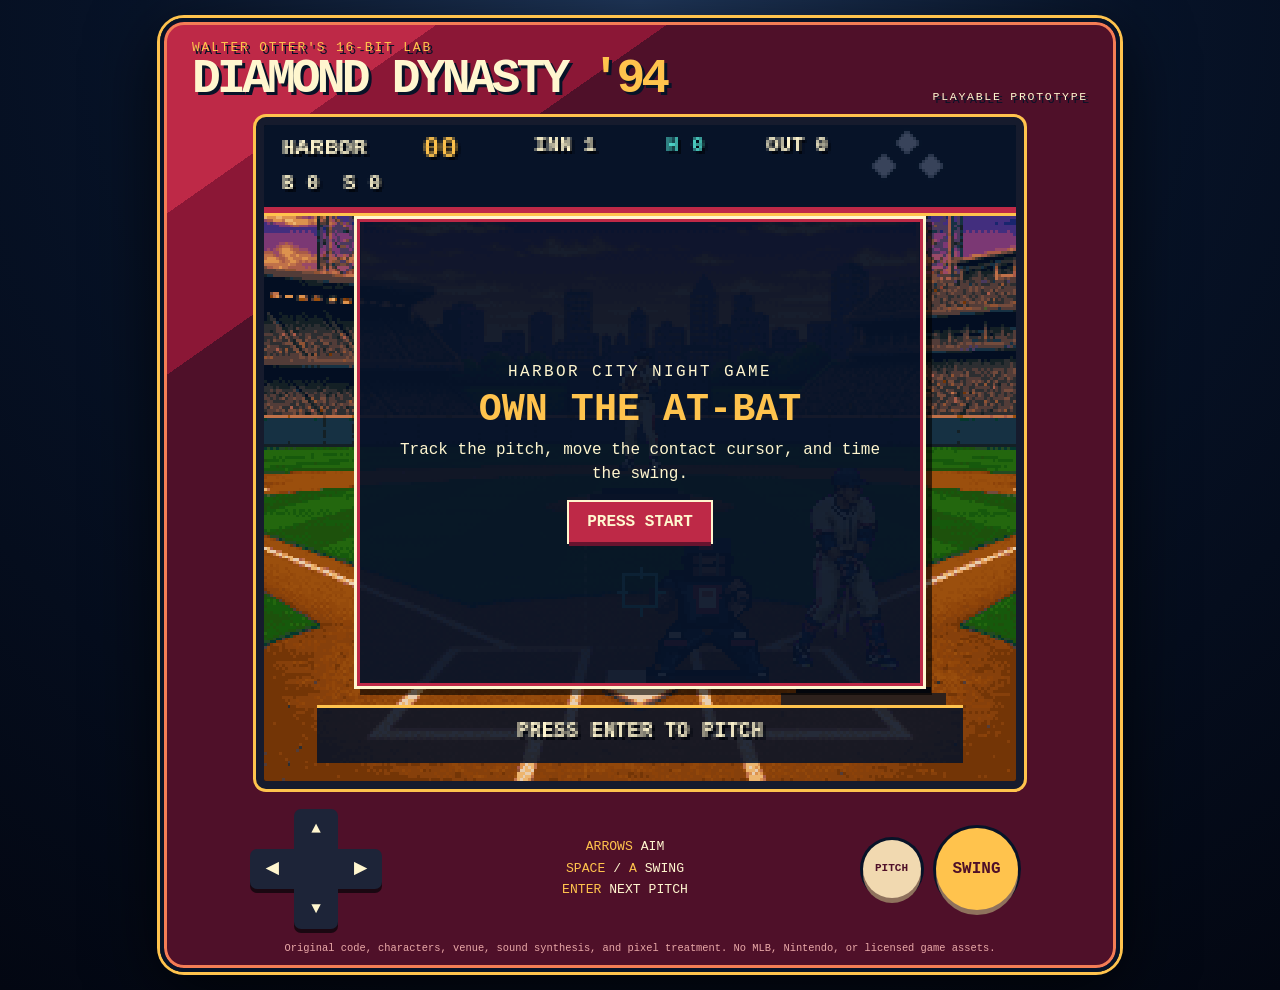
==== prototypes/diamond-dynasty/index.html @ b4f50368 "Replace procedural baseball figures with native sprites Co-authored-by: ersgit1 <eric@ersgroupinc.co" ====
<!-- PROTOTYPE - NOT FOR PRODUCTION
Question: Can an original browser-native 16-bit baseball at-bat feel readable, skillful, and visually competitive with strong SNES-era sports games?
Date: 2026-08-20 -->
<!doctype html>
<html lang="en">
  <head>
    <meta charset="UTF-8" />
    <meta name="viewport" content="width=device-width, initial-scale=1.0, viewport-fit=cover" />
    <meta name="theme-color" content="#071328" />
    <title>Diamond Dynasty '94 — Prototype</title>
    <link rel="stylesheet" href="./style.css" />
  </head>
  <body>
    <main class="cabinet" aria-labelledby="game-title">
      <header class="marquee">
        <div>
          <p class="eyebrow">WALTER OTTER'S 16-BIT LAB</p>
          <h1 id="game-title">DIAMOND DYNASTY <span>'94</span></h1>
        </div>
        <p class="prototype-tag">PLAYABLE PROTOTYPE</p>
      </header>

      <section class="screen-shell" aria-label="Baseball game">
        <canvas id="game" width="256" height="224" aria-label="Playable baseball at-bat"></canvas>
        <div id="start-card" class="start-card">
          <p class="kicker">HARBOR CITY NIGHT GAME</p>
          <h2>OWN THE AT-BAT</h2>
          <p>Track the pitch, move the contact cursor, and time the swing.</p>
          <button id="start-button" type="button">PRESS START</button>
        </div>
      </section>

      <section class="controls" aria-label="Game controls">
        <div class="dpad" aria-label="Aim contact cursor">
          <button type="button" data-control="up" aria-label="Aim up">▲</button>
          <button type="button" data-control="left" aria-label="Aim left">◀</button>
          <button type="button" data-control="down" aria-label="Aim down">▼</button>
          <button type="button" data-control="right" aria-label="Aim right">▶</button>
        </div>
        <div class="control-copy">
          <p><kbd>ARROWS</kbd> AIM</p>
          <p><kbd>SPACE</kbd> / <kbd>A</kbd> SWING</p>
          <p><kbd>ENTER</kbd> NEXT PITCH</p>
        </div>
        <div class="action-buttons">
          <button id="pitch-button" type="button" class="button-small">PITCH</button>
          <button id="swing-button" type="button" class="button-large">SWING</button>
        </div>
      </section>

      <footer>
        Original code, characters, venue, sound synthesis, and pixel treatment. No MLB, Nintendo, or licensed game assets.
      </footer>
    </main>
    <script type="module" src="./src/game.mjs?v=sprite-art-v4"></script>
  </body>
</html>
---- prototypes/diamond-dynasty/style.css ----
/* PROTOTYPE - NOT FOR PRODUCTION
Question: Can an original browser-native 16-bit baseball at-bat feel readable, skillful, and visually competitive with strong SNES-era sports games?
Date: 2026-08-20 */

:root {
  color-scheme: dark;
  font-family: "Courier New", Courier, monospace;
  background: #050a18;
  color: #fff6cf;
  --cream: #fff6cf;
  --gold: #ffc34d;
  --orange: #f06a32;
  --red: #be2947;
  --teal: #0f8f8f;
  --navy: #071328;
}

* { box-sizing: border-box; }

body {
  margin: 0;
  min-height: 100vh;
  display: grid;
  place-items: center;
  padding: 18px;
  background:
    radial-gradient(circle at 50% 0%, #20385c 0, #071328 42%, #030712 100%);
}

.cabinet {
  width: min(100%, 960px);
  border: 4px solid #071328;
  border-radius: 24px;
  padding: 18px 22px 14px;
  background: linear-gradient(145deg, #be2947 0 12%, #8b1736 12% 22%, #4f1029 22% 100%);
  box-shadow: 0 0 0 3px #ffc34d, 0 18px 70px #000b, inset 0 0 0 3px #f47d55;
}

.marquee {
  display: flex;
  align-items: end;
  justify-content: space-between;
  gap: 20px;
  margin: 0 6px 14px;
  text-shadow: 3px 3px 0 #071328;
}

.eyebrow, .prototype-tag, .kicker { margin: 0; letter-spacing: .15em; }
.eyebrow { color: #ffc34d; font-size: clamp(.58rem, 1.7vw, .8rem); }
h1 { margin: 2px 0 0; font-size: clamp(1.55rem, 5vw, 3rem); line-height: .95; letter-spacing: -.08em; }
h1 span { color: #ffc34d; }
.prototype-tag { color: #fff6cf; font-size: .72rem; text-align: right; }

.screen-shell {
  position: relative;
  overflow: hidden;
  width: min(100%, 768px);
  aspect-ratio: 8 / 7;
  margin: auto;
  border: 8px solid #161b2d;
  border-radius: 10px;
  background: #000;
  box-shadow: 0 0 0 3px #ffc34d, inset 0 0 30px #000;
}

canvas {
  display: block;
  width: 100%;
  height: 100%;
  image-rendering: pixelated;
  image-rendering: crisp-edges;
  touch-action: none;
}

.start-card {
  position: absolute;
  inset: 14% 12%;
  display: grid;
  place-content: center;
  text-align: center;
  padding: 20px;
  border: 3px solid #fff6cf;
  background: #071328ed;
  box-shadow: 6px 6px 0 #0009, inset 0 0 0 3px #be2947;
}

.start-card.is-hidden { display: none; }
.start-card h2 { margin: 7px 0; font-size: clamp(1.2rem, 4vw, 2.4rem); color: #ffc34d; }
.start-card p:not(.kicker) { max-width: 32rem; margin: 0 auto 16px; line-height: 1.45; }

button {
  font: 700 1rem/1 "Courier New", monospace;
  color: #fff6cf;
  border: 0;
  cursor: pointer;
  touch-action: manipulation;
}

#start-button {
  justify-self: center;
  padding: 12px 18px;
  background: #be2947;
  box-shadow: 0 4px 0 #67132e, 0 0 0 2px #fff6cf;
}

button:focus-visible { outline: 3px solid #52e0d0; outline-offset: 3px; }
button:active { transform: translateY(2px); box-shadow: none !important; }

.controls {
  display: grid;
  grid-template-columns: 150px 1fr 180px;
  align-items: center;
  gap: 22px;
  width: min(100%, 780px);
  margin: 20px auto 6px;
}

.dpad {
  display: grid;
  grid-template-columns: repeat(3, 44px);
  grid-template-rows: repeat(3, 40px);
  filter: drop-shadow(0 4px 0 #1a0711);
}

.dpad button { background: #1d2438; }
.dpad button:nth-child(1) { grid-area: 1 / 2; border-radius: 7px 7px 0 0; }
.dpad button:nth-child(2) { grid-area: 2 / 1; border-radius: 7px 0 0 7px; }
.dpad button:nth-child(3) { grid-area: 3 / 2; border-radius: 0 0 7px 7px; }
.dpad button:nth-child(4) { grid-area: 2 / 3; border-radius: 0 7px 7px 0; }
.dpad::after { content: ""; grid-area: 2 / 2; background: #1d2438; }

.control-copy { font-size: clamp(.64rem, 1.7vw, .82rem); line-height: 1.65; text-align: center; }
.control-copy p { margin: 0; }
kbd { color: #ffc34d; font: inherit; }

.action-buttons { display: flex; align-items: center; justify-content: center; gap: 15px; }
.action-buttons button { border-radius: 50%; background: #f1d9b0; color: #4f1029; box-shadow: 0 5px 0 #8f725d, 0 0 0 3px #071328; }
.button-small { width: 58px; height: 58px; font-size: .69rem; }
.button-large { width: 82px; height: 82px; background: #ffc34d !important; }

footer { margin-top: 13px; color: #eaa9a8; font-size: .65rem; text-align: center; }

@media (max-width: 700px) {
  body { padding: 8px; align-items: start; }
  .cabinet { padding: 13px 10px 10px; border-radius: 15px; }
  .prototype-tag { display: none; }
  .screen-shell { border-width: 5px; }
  .controls { grid-template-columns: 132px 1fr; gap: 8px; margin-top: 13px; }
  .control-copy { display: none; }
  .dpad { transform: scale(.86); transform-origin: left center; }
  .action-buttons { justify-content: flex-end; }
  .button-small { width: 50px; height: 50px; }
  .button-large { width: 70px; height: 70px; }
}

@media (prefers-reduced-motion: reduce) {
  button:active { transform: none; }
}
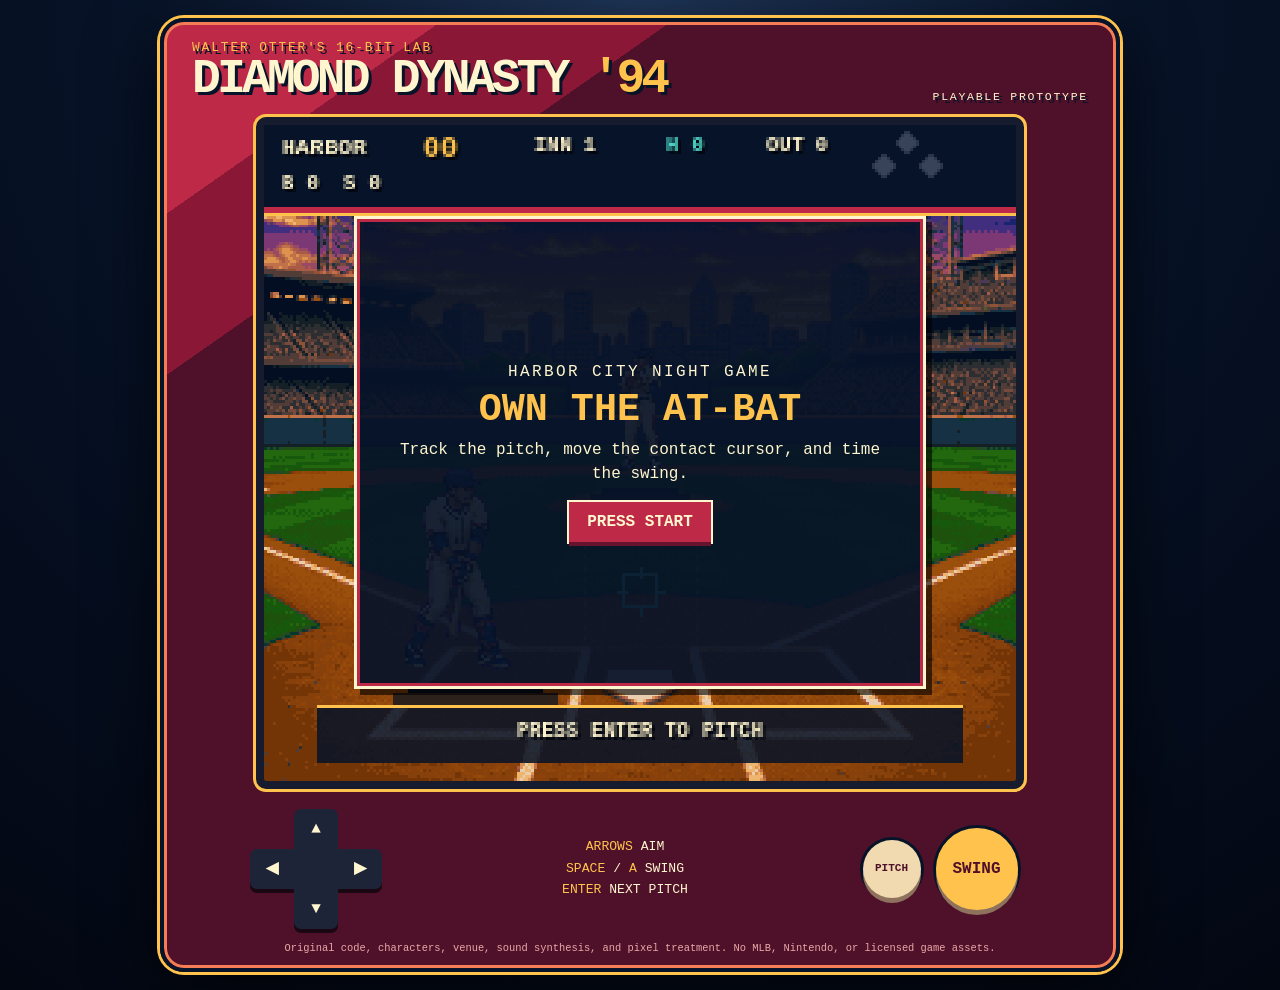
==== commit 650aa155: "Correct batter staging and remove catcher Co-authored-by: ersgit1 <eric@ersgroupinc.com> Signed-off-" ====
--- a/prototypes/diamond-dynasty/index.html
+++ b/prototypes/diamond-dynasty/index.html
@@ -52,6 +52,6 @@
         Original code, characters, venue, sound synthesis, and pixel treatment. No MLB, Nintendo, or licensed game assets.
       </footer>
     </main>
-    <script type="module" src="./src/game.mjs?v=sprite-art-v4"></script>
+    <script type="module" src="./src/game.mjs?v=sprite-art-v5"></script>
   </body>
 </html>
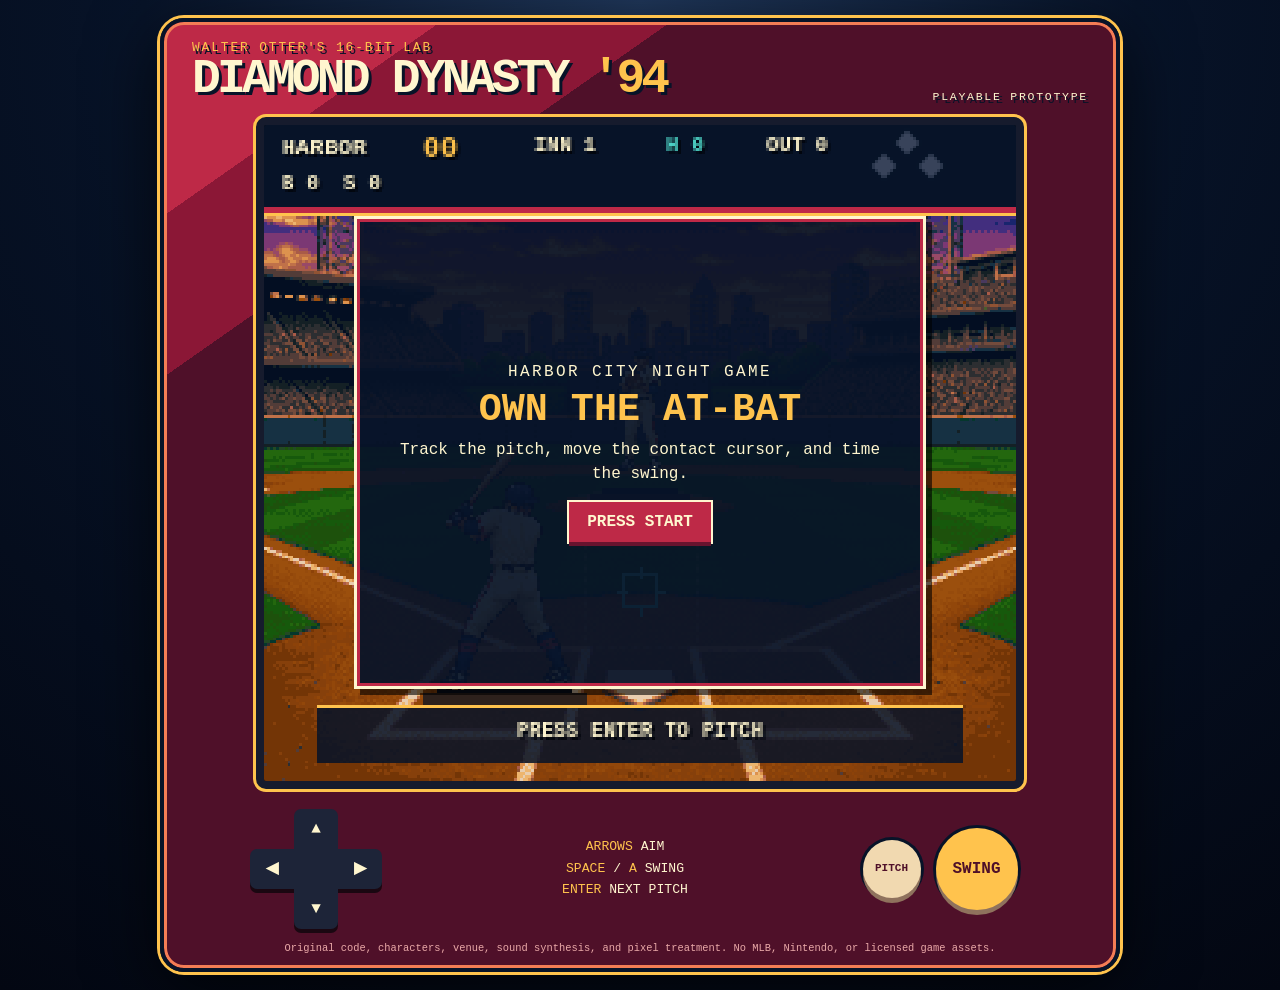
==== commit 2574a416: "Reframe batter and complete swing follow-through Co-authored-by: ersgit1 <eric@ersgroupinc.com> Sign" ====
--- a/prototypes/diamond-dynasty/index.html
+++ b/prototypes/diamond-dynasty/index.html
@@ -8,7 +8,7 @@
     <meta name="viewport" content="width=device-width, initial-scale=1.0, viewport-fit=cover" />
     <meta name="theme-color" content="#071328" />
     <title>Diamond Dynasty '94 — Prototype</title>
-    <link rel="stylesheet" href="./style.css" />
+    <link rel="stylesheet" href="./style.css?v=sprite-art-v6" />
   </head>
   <body>
     <main class="cabinet" aria-labelledby="game-title">
@@ -52,6 +52,6 @@
         Original code, characters, venue, sound synthesis, and pixel treatment. No MLB, Nintendo, or licensed game assets.
       </footer>
     </main>
-    <script type="module" src="./src/game.mjs?v=sprite-art-v5"></script>
+    <script type="module" src="./src/game.mjs?v=sprite-art-v6"></script>
   </body>
 </html>
--- a/prototypes/diamond-dynasty/style.css
+++ b/prototypes/diamond-dynasty/style.css
@@ -109,6 +109,7 @@
 .controls {
   display: grid;
   grid-template-columns: 150px 1fr 180px;
+  grid-template-areas: "dpad copy actions";
   align-items: center;
   gap: 22px;
   width: min(100%, 780px);
@@ -116,6 +117,7 @@
 }
 
 .dpad {
+  grid-area: dpad;
   display: grid;
   grid-template-columns: repeat(3, 44px);
   grid-template-rows: repeat(3, 40px);
@@ -129,11 +131,11 @@
 .dpad button:nth-child(4) { grid-area: 2 / 3; border-radius: 0 7px 7px 0; }
 .dpad::after { content: ""; grid-area: 2 / 2; background: #1d2438; }
 
-.control-copy { font-size: clamp(.64rem, 1.7vw, .82rem); line-height: 1.65; text-align: center; }
+.control-copy { grid-area: copy; font-size: clamp(.64rem, 1.7vw, .82rem); line-height: 1.65; text-align: center; }
 .control-copy p { margin: 0; }
 kbd { color: #ffc34d; font: inherit; }
 
-.action-buttons { display: flex; align-items: center; justify-content: center; gap: 15px; }
+.action-buttons { grid-area: actions; display: flex; min-width: 0; align-items: center; justify-content: center; gap: 15px; }
 .action-buttons button { border-radius: 50%; background: #f1d9b0; color: #4f1029; box-shadow: 0 5px 0 #8f725d, 0 0 0 3px #071328; }
 .button-small { width: 58px; height: 58px; font-size: .69rem; }
 .button-large { width: 82px; height: 82px; background: #ffc34d !important; }
@@ -145,7 +147,7 @@
   .cabinet { padding: 13px 10px 10px; border-radius: 15px; }
   .prototype-tag { display: none; }
   .screen-shell { border-width: 5px; }
-  .controls { grid-template-columns: 132px 1fr; gap: 8px; margin-top: 13px; }
+  .controls { grid-template-columns: minmax(0, 132px) minmax(0, 1fr); grid-template-areas: "dpad actions"; gap: 8px; margin-top: 13px; }
   .control-copy { display: none; }
   .dpad { transform: scale(.86); transform-origin: left center; }
   .action-buttons { justify-content: flex-end; }
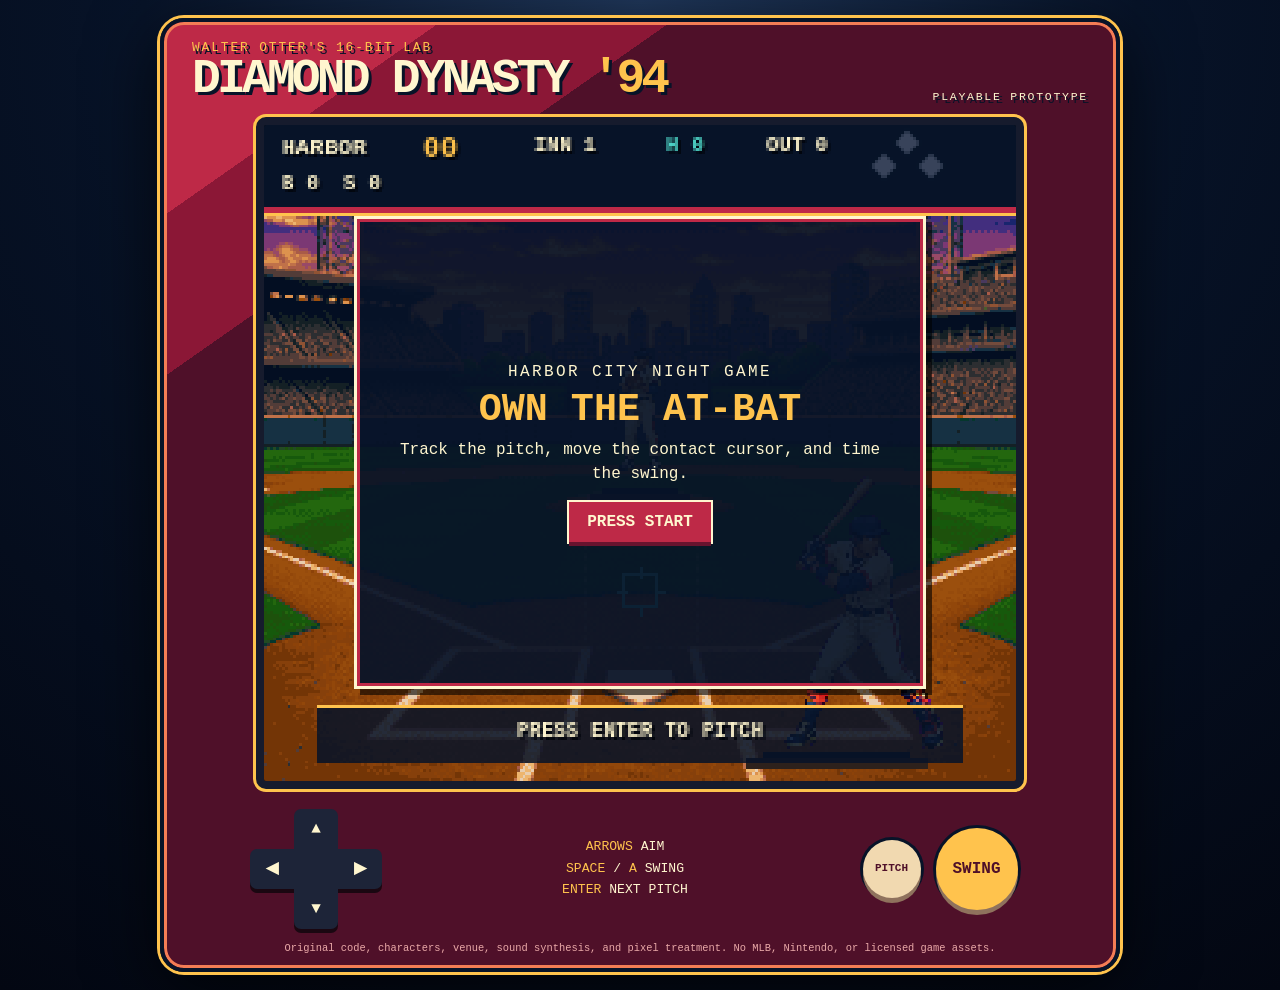
==== commit 14b4ec95: "Match classic pitcher-batter camera Co-authored-by: ersgit1 <eric@ersgroupinc.com> Signed-off-by: er" ====
--- a/prototypes/diamond-dynasty/index.html
+++ b/prototypes/diamond-dynasty/index.html
@@ -8,7 +8,7 @@
     <meta name="viewport" content="width=device-width, initial-scale=1.0, viewport-fit=cover" />
     <meta name="theme-color" content="#071328" />
     <title>Diamond Dynasty '94 — Prototype</title>
-    <link rel="stylesheet" href="./style.css?v=sprite-art-v6" />
+    <link rel="stylesheet" href="./style.css?v=sprite-art-v7" />
   </head>
   <body>
     <main class="cabinet" aria-labelledby="game-title">
@@ -52,6 +52,6 @@
         Original code, characters, venue, sound synthesis, and pixel treatment. No MLB, Nintendo, or licensed game assets.
       </footer>
     </main>
-    <script type="module" src="./src/game.mjs?v=sprite-art-v6"></script>
+    <script type="module" src="./src/game.mjs?v=sprite-art-v7"></script>
   </body>
 </html>
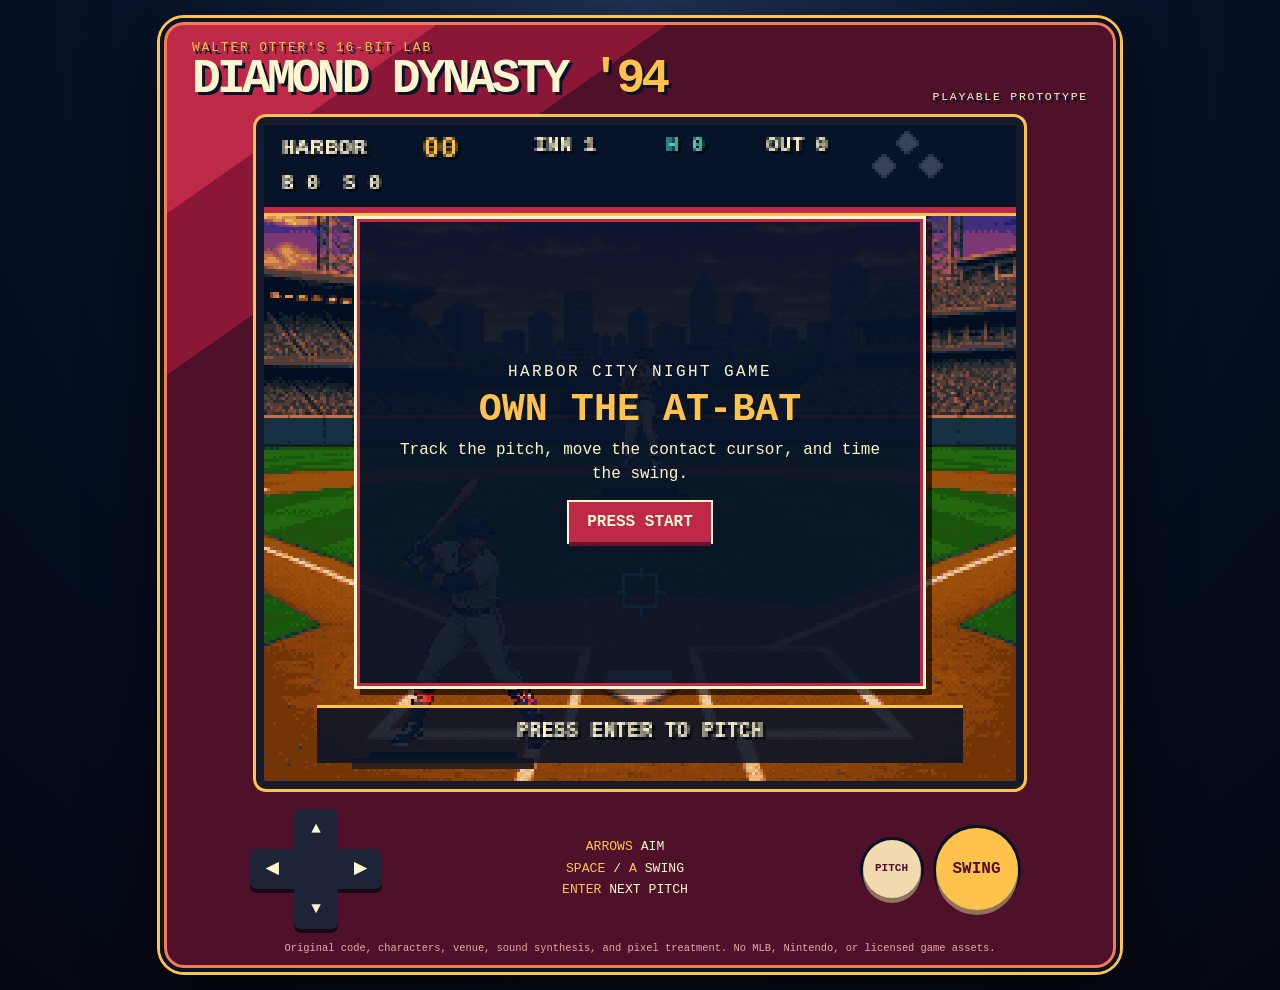
==== commit fb8bd2cf: "fix: align batter swing with pitch path Co-authored-by: ersgit1 <eric@ersgroupinc.com> Signed-off-by" ====
--- a/prototypes/diamond-dynasty/index.html
+++ b/prototypes/diamond-dynasty/index.html
@@ -8,7 +8,7 @@
     <meta name="viewport" content="width=device-width, initial-scale=1.0, viewport-fit=cover" />
     <meta name="theme-color" content="#071328" />
     <title>Diamond Dynasty '94 — Prototype</title>
-    <link rel="stylesheet" href="./style.css?v=sprite-art-v7" />
+    <link rel="stylesheet" href="./style.css?v=sprite-art-v8" />
   </head>
   <body>
     <main class="cabinet" aria-labelledby="game-title">
@@ -52,6 +52,6 @@
         Original code, characters, venue, sound synthesis, and pixel treatment. No MLB, Nintendo, or licensed game assets.
       </footer>
     </main>
-    <script type="module" src="./src/game.mjs?v=sprite-art-v7"></script>
+    <script type="module" src="./src/game.mjs?v=sprite-art-v8"></script>
   </body>
 </html>
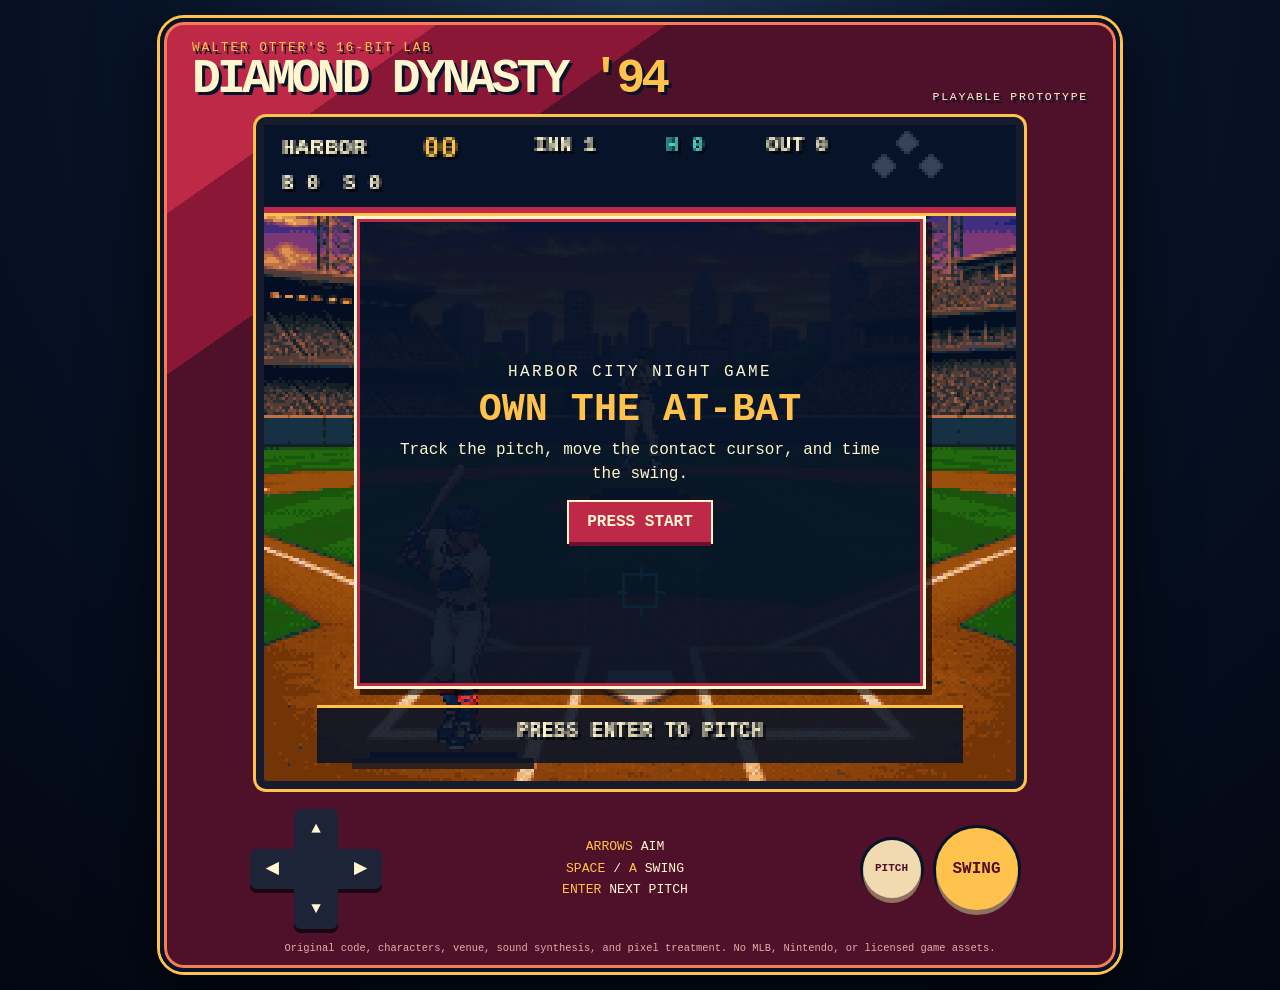
==== commit 0c8f3d8d: "Refine batter stance toward pitcher Co-authored-by: ersgit1 <eric@ersgroupinc.com> Signed-off-by: er" ====
--- a/prototypes/diamond-dynasty/index.html
+++ b/prototypes/diamond-dynasty/index.html
@@ -8,7 +8,7 @@
     <meta name="viewport" content="width=device-width, initial-scale=1.0, viewport-fit=cover" />
     <meta name="theme-color" content="#071328" />
     <title>Diamond Dynasty '94 — Prototype</title>
-    <link rel="stylesheet" href="./style.css?v=sprite-art-v8" />
+    <link rel="stylesheet" href="./style.css?v=sprite-art-v9" />
   </head>
   <body>
     <main class="cabinet" aria-labelledby="game-title">
@@ -52,6 +52,6 @@
         Original code, characters, venue, sound synthesis, and pixel treatment. No MLB, Nintendo, or licensed game assets.
       </footer>
     </main>
-    <script type="module" src="./src/game.mjs?v=sprite-art-v8"></script>
+    <script type="module" src="./src/game.mjs?v=sprite-art-v9"></script>
   </body>
 </html>
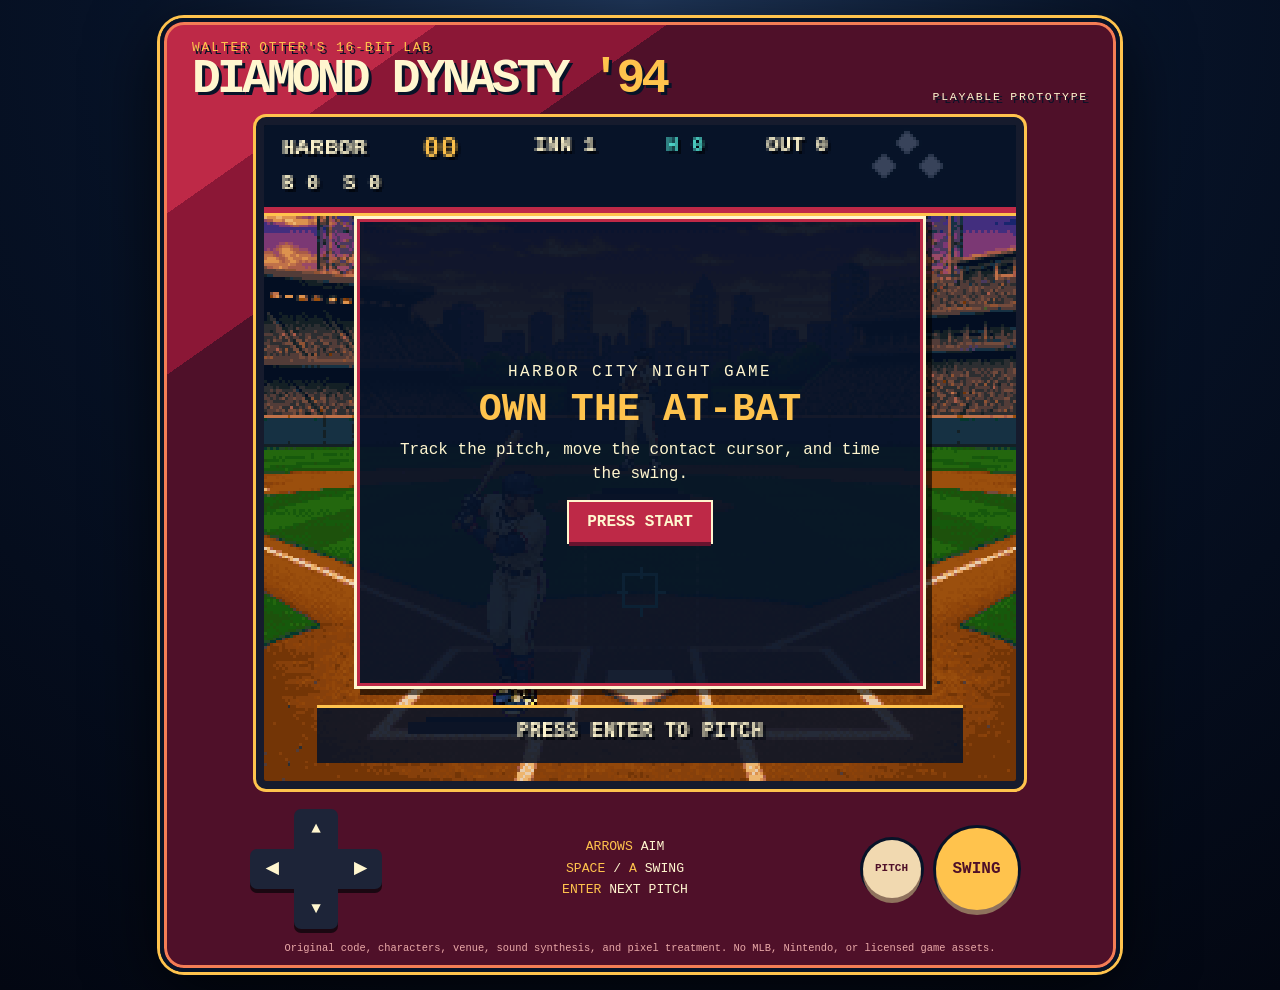
==== commit 8d175601: "Place batter fully inside box Co-authored-by: ersgit1 <eric@ersgroupinc.com> Signed-off-by: ersgit1 " ====
--- a/prototypes/diamond-dynasty/index.html
+++ b/prototypes/diamond-dynasty/index.html
@@ -8,7 +8,7 @@
     <meta name="viewport" content="width=device-width, initial-scale=1.0, viewport-fit=cover" />
     <meta name="theme-color" content="#071328" />
     <title>Diamond Dynasty '94 — Prototype</title>
-    <link rel="stylesheet" href="./style.css?v=sprite-art-v9" />
+    <link rel="stylesheet" href="./style.css?v=sprite-art-v10" />
   </head>
   <body>
     <main class="cabinet" aria-labelledby="game-title">
@@ -52,6 +52,6 @@
         Original code, characters, venue, sound synthesis, and pixel treatment. No MLB, Nintendo, or licensed game assets.
       </footer>
     </main>
-    <script type="module" src="./src/game.mjs?v=sprite-art-v9"></script>
+    <script type="module" src="./src/game.mjs?v=sprite-art-v10"></script>
   </body>
 </html>
